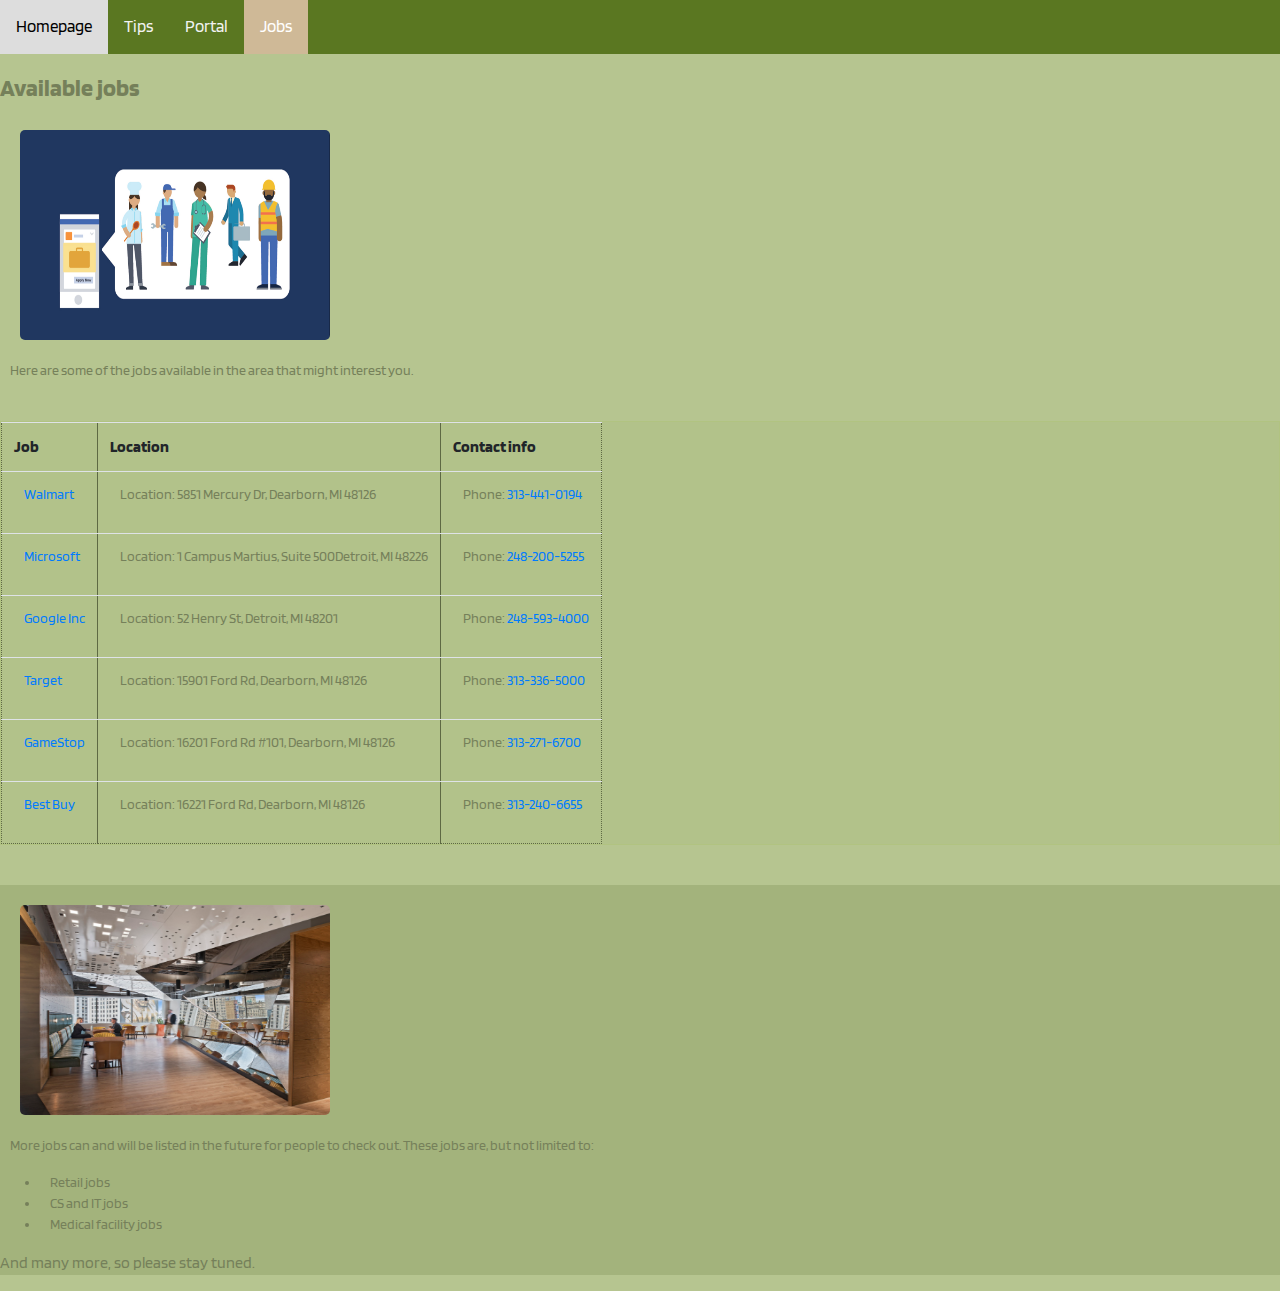
==== jobs.html @ 854a6f01 "Finalized project" ====
<!--Donald's part-->
<!DOCTYPE html>
<html>
    <head>
        <link rel="stylesheet" href="https://stackpath.bootstrapcdn.com/bootstrap/4.3.1/css/bootstrap.min.css" integrity="sha384-ggOyR0iXCbMQv3Xipma34MD+dH/1fQ784/j6cY/iJTQUOhcWr7x9JvoRxT2MZw1T" crossorigin="anonymous">
        <link rel="stylesheet" href="style.css">
         <link href="https://fonts.googleapis.com/css?family=Blinker&display=swap" rel="stylesheet">
         <title>Avaliable Jobs</title>
    </head>
        <body>
            <div class="topnav">
            <a href="index.html"> Homepage</a>
            <a href="tips.html">Tips </a>
            <a href="portal.html">Portal</a>
            <a class="active" href="jobs.html">Jobs</a>
        </div>

             <h1> Available jobs </h1>
                <img id = "third" src = "picture/job.jpg">
                <p> Here are some of the jobs available in the area that might interest you. </p>
                <br>

    <div class = "table">
        <table border = "1">
            <tr>
              <th> Job </th>
              <th> Location </th>
              <th> Contact info </th>
           </tr>
            <tr>
                 <td><p> <a href="https://careers.walmart.com">Walmart </a></p></td>
                 <td><p> Location: 5851 Mercury Dr, Dearborn, MI 48126</p></td>
                 <td> <p> Phone:<a href="tel:313-441-0194"> 313-441-0194 </p> <a></td>
           </tr>
            <tr>
                 <td><p> <a href="https://www.compuware.com"> Microsoft </a></p></td>
                 <td><p> Location: 1 Campus Martius, Suite 500Detroit, MI 48226</p></td>
                 <td><p> Phone:<a href="tel:248-200-5255"> 248-200-5255 </a></p></td>
           </tr>
            <tr>
                 <td><p> <a href="https://careers.google.com/locations/"> Google Inc </a></p></td>
                 <td><p> Location: 52 Henry St, Detroit, MI 48201 </p></td>
                 <td><p> Phone:<a href="tel:248-593-4000"> 248-593-4000 </a></p></td>
          </tr>
           <tr>
                 <td><p> <a href="https://www.target.com"> Target </a></p></td>
                 <td><p> Location: 15901 Ford Rd, Dearborn, MI 48126 </p></td>
                 <td><p> Phone:<a href="tel:(313) 336-5000"> 313-336-5000 </a></p></td>
          </tr>
           <tr>
                <td><p> <a href="https://www.gamestop.com/store/us/mi/detroit/979/grand-land-shopping-center-gamestop?utm_source=gmblisting&utm_medium=organic"> GameStop </a></p> </td>
                <td><p> Location: 16201 Ford Rd #101, Dearborn, MI 48126 </p></td>
                <td><p> Phone:<a href="tel:(313) 271-6700"> 313-271-6700 </a></p></td>
          </tr>
           <tr>
                <td><p> <a href="https://www.bestbuy.com"> Best Buy </a></p></td>
                <td><p> Location: 16221 Ford Rd, Dearborn, MI 48126 </p></td>
                <td><p> Phone:<a href="tel:(313) 240-6655"> 313-240-6655 </a></p></td>
         </tr>
    </table>
</div>
<br>
<div class = "starter">
<img id = "fourth" src = "picture/microsoft.jpg">
        <p> More jobs can and will be listed in the future for people to check out.
            These jobs are, but not limited to: <ul>
            <li> Retail jobs </li>
            <li> CS and IT jobs </li>
            <li> Medical facility jobs </li></ul>
            And many more, so please stay tuned. </p>
</div>
     </body>
</html>
---- style.css ----
.topnav{
  position: static;
  background-color: #5a7721;
  overflow: hidden;
  font-family: 'Blinker', sans-serif;
}

.topnav a{
  float: left;
  color: #f2f2f2;
  text-align: center;
  padding: 14px 16px;
  text-decoration: none;
  font-size: 17px;
  font-family: 'Blinker', sans-serif;
}
.topnav a:hover{
  background-color: #ddd;
  color: black;
  font-family: 'Blinker', sans-serif;
}

.topnav a.active{
  background-color: #CFB997;
  color: white;
}

h1{
    margin-top: 20px;
    color: #75805a;
    font-family: 'Blinker', sans-serif;
    font-size: 24px;
    font-weight: bold;
}

h2{
    color: #75805a;
    font-family: 'Blinker', sans-serif;
    font-size: 20px;
    font-weight: bold;
}



body{
    background-color: #b6c590;
    font-family: 'Blinker', sans-serif;
    color: #75805a;
}

p{
     text-indent: 10px;
    font-family: 'Blinker', sans-serif;
    color: #75805a;
    font-size: 14px;
}

ul{
    text-indent: 10px;
    font-family: 'Blinker', sans-serif;
    color: #75805a;
    font-size: 14px;
}

ol{
    text-indent: 10px;
    font-family: 'Blinker', sans-serif;
    color: #75805a;
    font-size: 14px;
}

#first{
    display: block;
  margin-left: auto;
  margin-right: auto;
  height: 300px;
  width: 400px;
  border: 1px solid #b6c590;
}

#second{
  float: left;
  border-radius: 25px;
  padding: 20px;
  height: 250px;
  width: 350px;
}

table{
border: 1px dotted #5e6943;
}

#third{
    border-radius: 25px;
    padding: 20px;
    height: 250px;
    width: 350px;
}

.table{
    border: 1px solid #b1c381;
    background-color: #b2c28a;
}

#fourth{
    border-radius: 25px;
    padding: 20px;
    height: 250px;
    width: 350px;
}

#workforce{
    height: 250px;
    width: 350px;
}
.fifth{
    border-radius: 25px;
    padding: 20px;
    height: 230px;
    width: 250px;
}

#sixth{
    height: 230px;
    width: 400px;
    border-radius: 25px;
    padding: 20px;
}

#seventh{
    height: 230px;
    width: 250px;
    border-radius: 25px;
    padding: 20px;
}

#summary{
    background-color: #a3b37c;
}
.button {
     background-color: #CFB997;
     border: none;
     color: white;
     padding: 20px 20px;
     text-align: center;
     text-decoration: none;
     display: inline-block;
     font-size: 20px;
     margin: 4px 2px;
     cursor: pointer;
}

#banner{
    height: 230px;
    width: 350px;
    border-radius: 25px;
    padding: 20px;
}

.starter{
    background-color: #a3b37c;
}
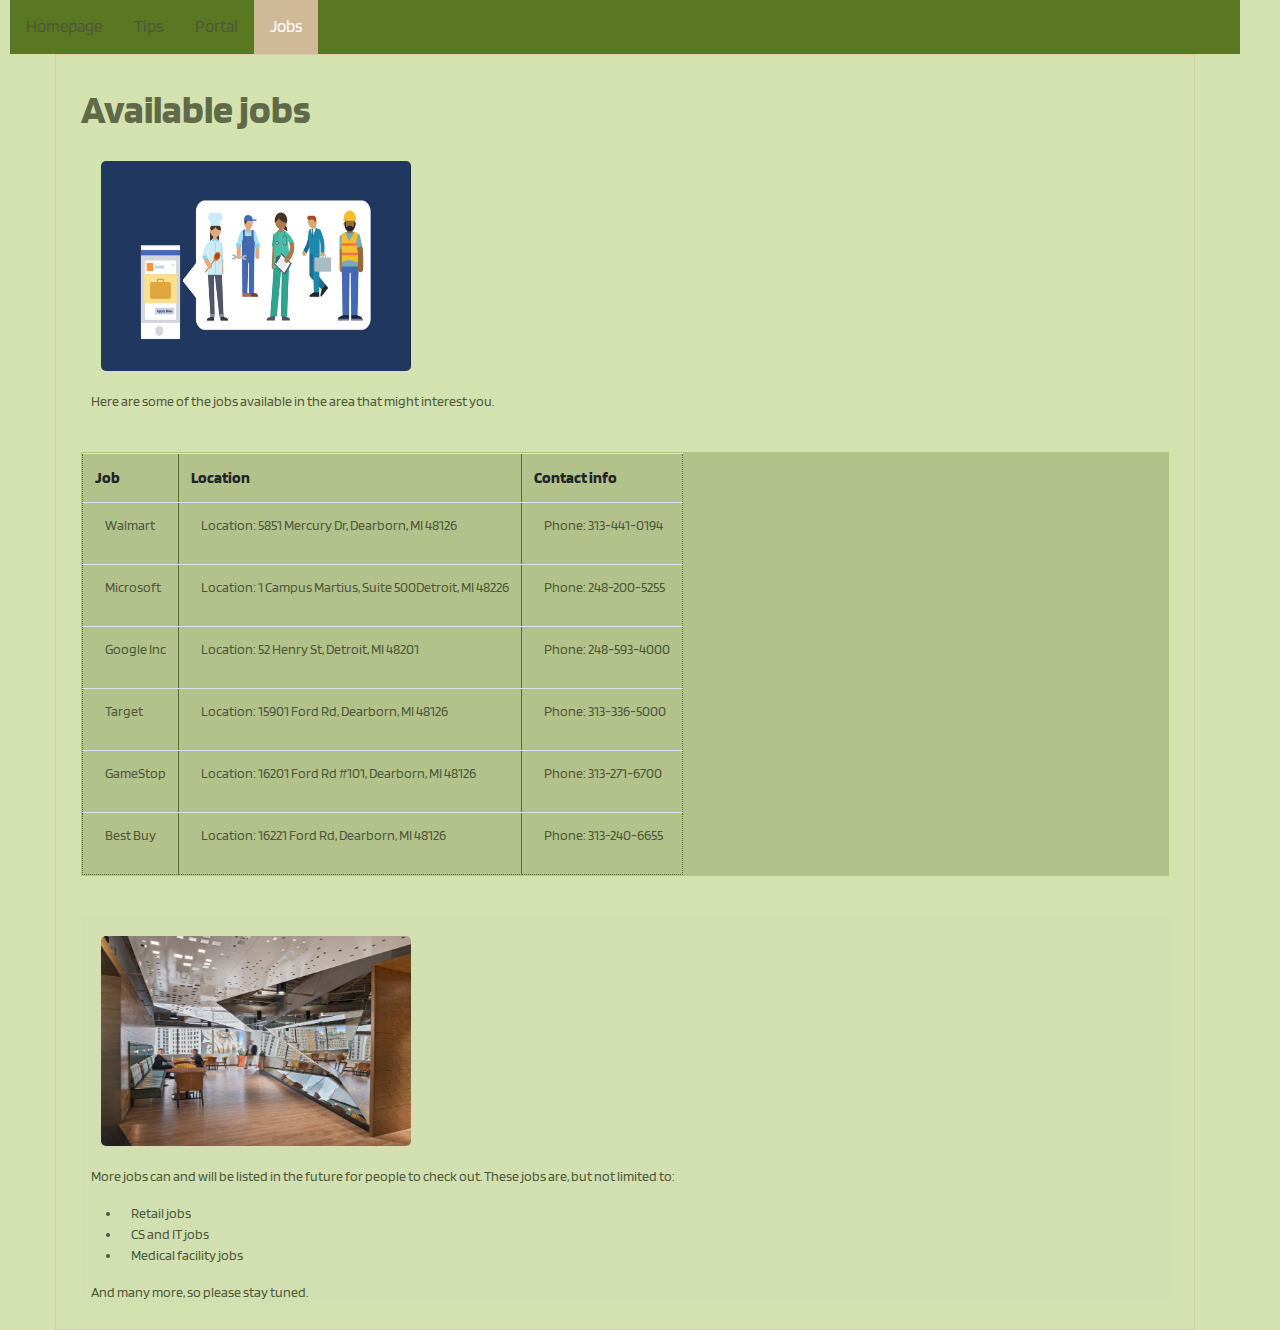
==== commit bd96b0c8: "Finished project" ====
--- a/jobs.html
+++ b/jobs.html
@@ -14,7 +14,7 @@
             <a href="portal.html">Portal</a>
             <a class="active" href="jobs.html">Jobs</a>
         </div>
-
+<div class = "container">
              <h1> Available jobs </h1>
                 <img id = "third" src = "picture/job.jpg">
                 <p> Here are some of the jobs available in the area that might interest you. </p>
@@ -62,12 +62,13 @@
 <br>
 <div class = "starter">
 <img id = "fourth" src = "picture/microsoft.jpg">
-        <p> More jobs can and will be listed in the future for people to check out.
+            <p> More jobs can and will be listed in the future for people to check out.
             These jobs are, but not limited to: <ul>
             <li> Retail jobs </li>
             <li> CS and IT jobs </li>
-            <li> Medical facility jobs </li></ul>
-            And many more, so please stay tuned. </p>
+            <li> Medical facility jobs </li></ul></p>
+            <p>And many more, so please stay tuned.</p>
+</div>
 </div>
      </body>
 </html>--- a/style.css
+++ b/style.css
@@ -27,45 +27,54 @@
 
 h1{
     margin-top: 20px;
+    padding-right: 10px;
+    color: #606948;
+    font-family: 'Blinker', sans-serif;
+    font-weight: bold;
+}
+
+h2{
+    color: #606948;
+    font-family: 'Blinker', sans-serif;
+    font-weight: bold;
+}
+
+
+
+body{
+    background-color: #d3e2ae;
+    font-family: 'Blinker', sans-serif;
     color: #75805a;
-    font-family: 'Blinker', sans-serif;
-    font-size: 24px;
-    font-weight: bold;
-}
-
-h2{
-    color: #75805a;
-    font-family: 'Blinker', sans-serif;
-    font-size: 20px;
-    font-weight: bold;
-}
-
-
-
-body{
-    background-color: #b6c590;
-    font-family: 'Blinker', sans-serif;
-    color: #75805a;
+    margin-right: 20px;
+    padding-right: 20px;
+    padding-left: 10px;
+}
+
+.container{
+    margin:0 auto;
+    padding:10px 25px;
+    border:1px solid;
+    color: rgb(219, 202, 177);
 }
 
 p{
      text-indent: 10px;
     font-family: 'Blinker', sans-serif;
-    color: #75805a;
+    color: #4f573a;
     font-size: 14px;
 }
 
 ul{
     text-indent: 10px;
     font-family: 'Blinker', sans-serif;
-    color: #75805a;
+    color: #4f573a;
     font-size: 14px;
 }
 
 ol{
     text-indent: 10px;
     font-family: 'Blinker', sans-serif;
-    color: #75805a;
+    color: #4f573a;
     font-size: 14px;
 }
 
@@ -134,9 +143,6 @@
     padding: 20px;
 }
 
-#summary{
-    background-color: #a3b37c;
-}
 .button {
      background-color: #CFB997;
      border: none;
@@ -158,5 +164,38 @@
 }
 
 .starter{
-    background-color: #a3b37c;
+    background-color: #d2dfb1;
+}
+
+form{
+    color: #4f573a;
+}
+
+input[type=text] {
+  width: 100%;
+  padding: 12px 20px;
+  margin: 8px 0;
+  box-sizing: border-box;
+  background-color: #b6c590;
+  color: #bcce90;
+}
+
+/* unvisited link */
+a:link {
+  color: #4f573a;
+}
+
+/* visited link */
+a:visited {
+  color: #909b75;
+}
+
+/* mouse over link */
+a:hover {
+  color: rgb(167, 144, 111);
+}
+
+/* selected link */
+a:active {
+  color: #CFB997;
 }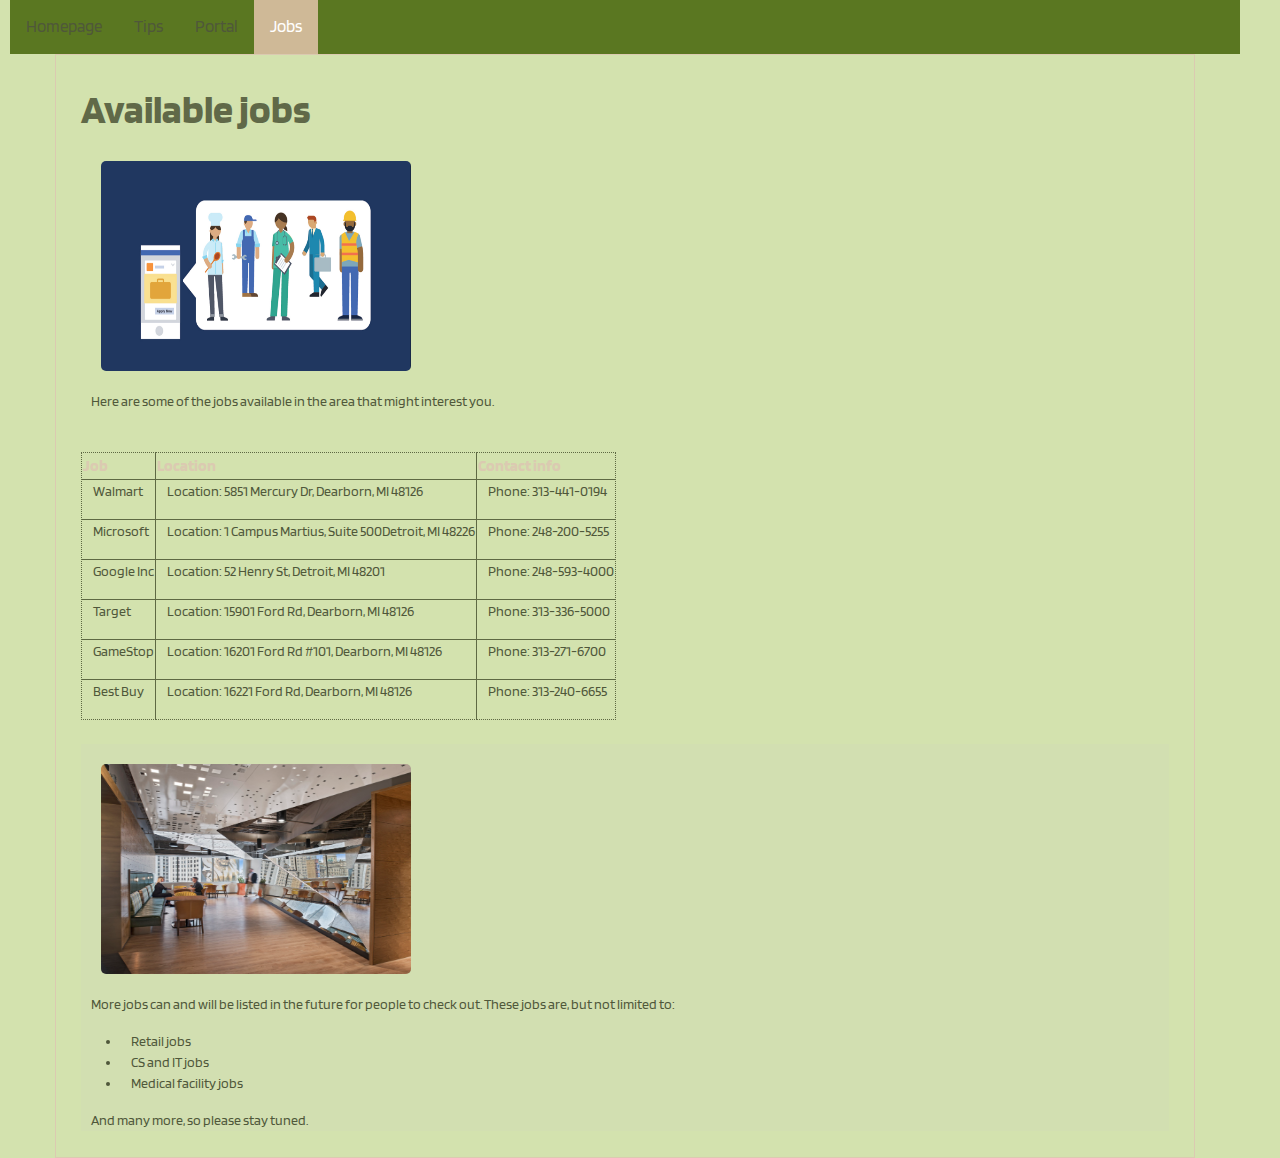
==== commit 42c4316e: "Cleaned up more" ====
--- a/jobs.html
+++ b/jobs.html
@@ -19,8 +19,6 @@
                 <img id = "third" src = "picture/job.jpg">
                 <p> Here are some of the jobs available in the area that might interest you. </p>
                 <br>
-
-    <div class = "table">
         <table border = "1">
             <tr>
               <th> Job </th>
@@ -58,7 +56,6 @@
                 <td><p> Phone:<a href="tel:(313) 240-6655"> 313-240-6655 </a></p></td>
          </tr>
     </table>
-</div>
 <br>
 <div class = "starter">
 <img id = "fourth" src = "picture/microsoft.jpg">
--- a/style.css
+++ b/style.css
@@ -106,11 +106,6 @@
     width: 350px;
 }
 
-.table{
-    border: 1px solid #b1c381;
-    background-color: #b2c28a;
-}
-
 #fourth{
     border-radius: 25px;
     padding: 20px;
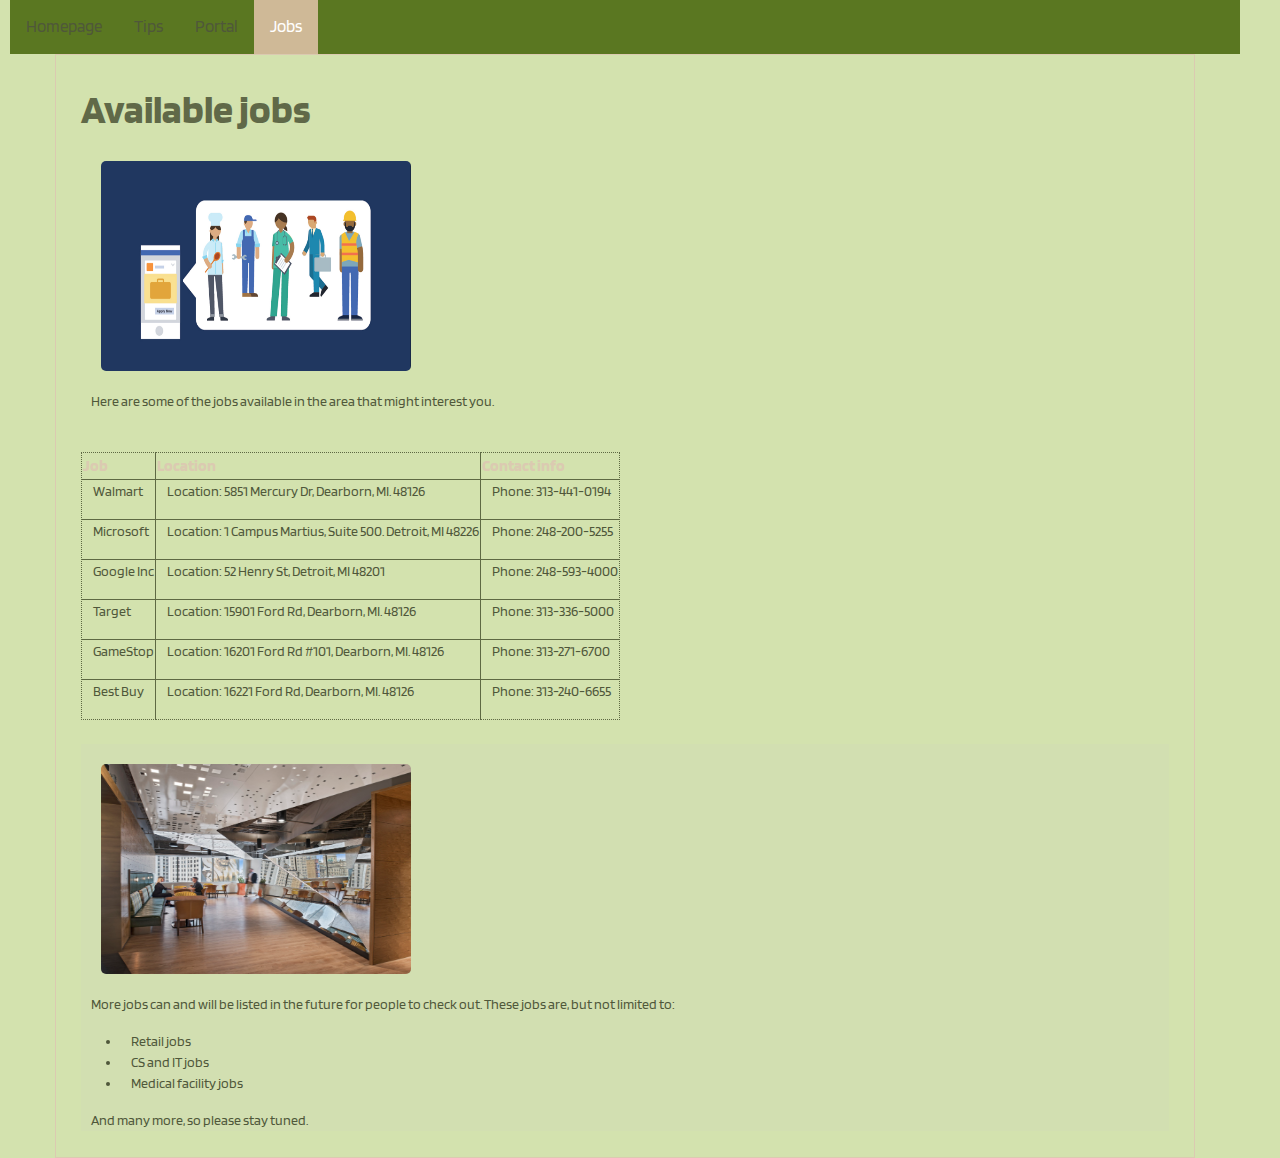
==== commit 04a62a4d: "Tidied up website" ====
--- a/jobs.html
+++ b/jobs.html
@@ -27,12 +27,12 @@
            </tr>
             <tr>
                  <td><p> <a href="https://careers.walmart.com">Walmart </a></p></td>
-                 <td><p> Location: 5851 Mercury Dr, Dearborn, MI 48126</p></td>
+                 <td><p> Location: 5851 Mercury Dr, Dearborn, MI. 48126</p></td>
                  <td> <p> Phone:<a href="tel:313-441-0194"> 313-441-0194 </p> <a></td>
            </tr>
             <tr>
                  <td><p> <a href="https://www.compuware.com"> Microsoft </a></p></td>
-                 <td><p> Location: 1 Campus Martius, Suite 500Detroit, MI 48226</p></td>
+                 <td><p> Location: 1 Campus Martius, Suite 500. Detroit, MI 48226</p></td>
                  <td><p> Phone:<a href="tel:248-200-5255"> 248-200-5255 </a></p></td>
            </tr>
             <tr>
@@ -42,17 +42,17 @@
           </tr>
            <tr>
                  <td><p> <a href="https://www.target.com"> Target </a></p></td>
-                 <td><p> Location: 15901 Ford Rd, Dearborn, MI 48126 </p></td>
+                 <td><p> Location: 15901 Ford Rd, Dearborn, MI. 48126 </p></td>
                  <td><p> Phone:<a href="tel:(313) 336-5000"> 313-336-5000 </a></p></td>
           </tr>
            <tr>
                 <td><p> <a href="https://www.gamestop.com/store/us/mi/detroit/979/grand-land-shopping-center-gamestop?utm_source=gmblisting&utm_medium=organic"> GameStop </a></p> </td>
-                <td><p> Location: 16201 Ford Rd #101, Dearborn, MI 48126 </p></td>
+                <td><p> Location: 16201 Ford Rd #101, Dearborn, MI. 48126 </p></td>
                 <td><p> Phone:<a href="tel:(313) 271-6700"> 313-271-6700 </a></p></td>
           </tr>
            <tr>
                 <td><p> <a href="https://www.bestbuy.com"> Best Buy </a></p></td>
-                <td><p> Location: 16221 Ford Rd, Dearborn, MI 48126 </p></td>
+                <td><p> Location: 16221 Ford Rd, Dearborn, MI. 48126 </p></td>
                 <td><p> Phone:<a href="tel:(313) 240-6655"> 313-240-6655 </a></p></td>
          </tr>
     </table>
--- a/style.css
+++ b/style.css
@@ -182,7 +182,7 @@
 
 /* visited link */
 a:visited {
-  color: #909b75;
+  color: white;
 }
 
 /* mouse over link */
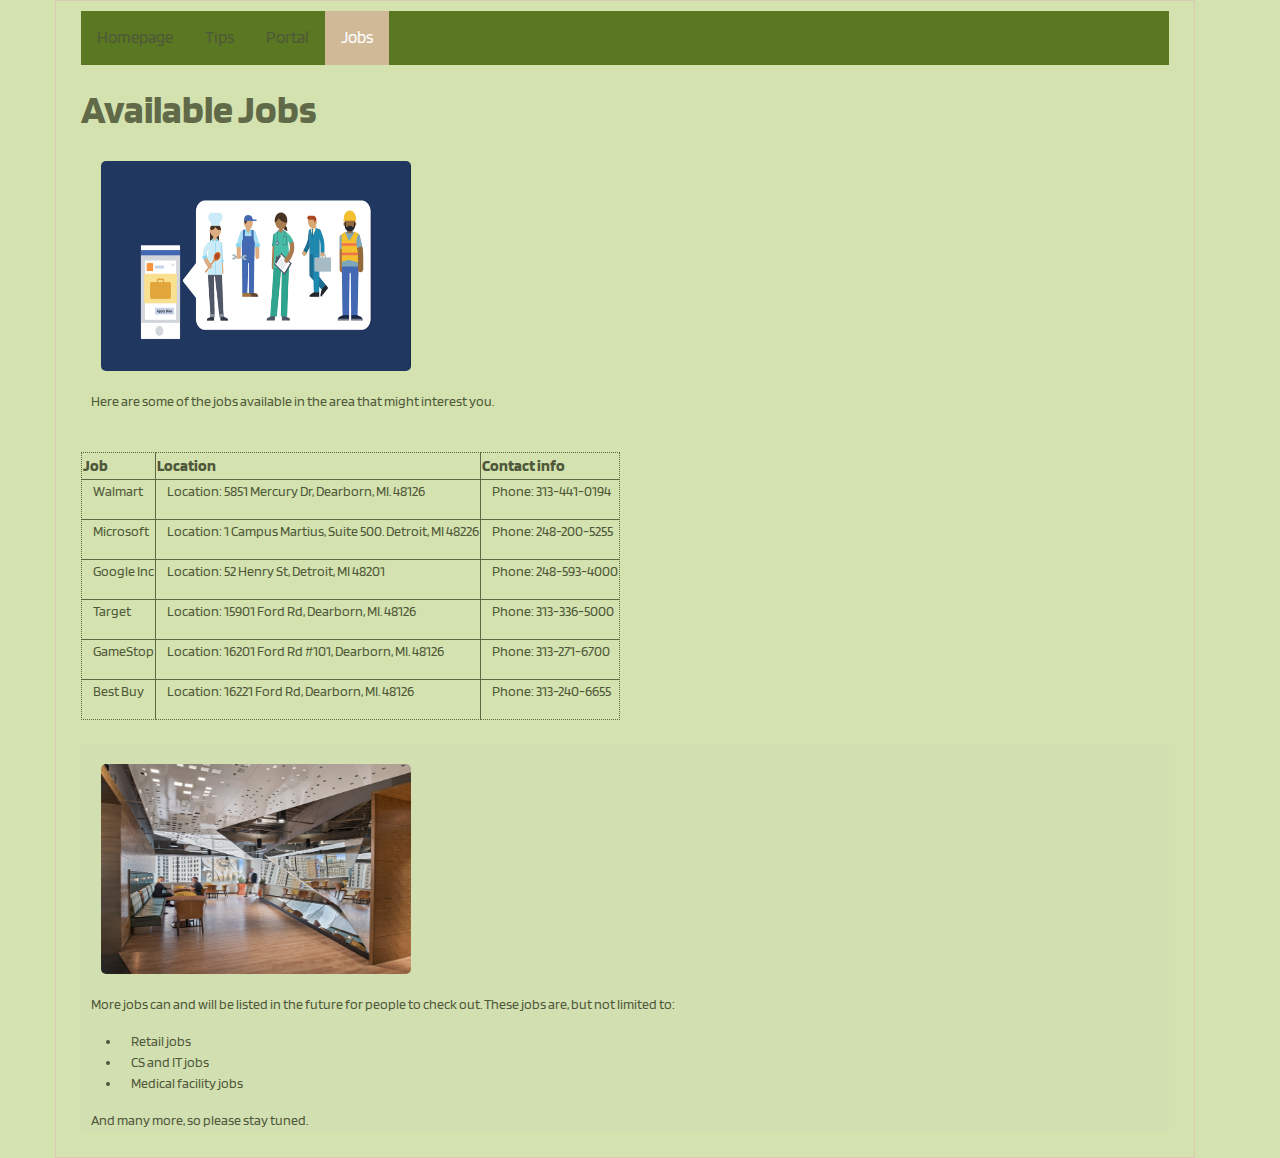
==== commit 8833561a: "Cleaned up website" ====
--- a/jobs.html
+++ b/jobs.html
@@ -8,14 +8,14 @@
          <title>Avaliable Jobs</title>
     </head>
         <body>
+            <div class = "container">
             <div class="topnav">
             <a href="index.html"> Homepage</a>
             <a href="tips.html">Tips </a>
             <a href="portal.html">Portal</a>
             <a class="active" href="jobs.html">Jobs</a>
         </div>
-<div class = "container">
-             <h1> Available jobs </h1>
+             <h1> Available Jobs </h1>
                 <img id = "third" src = "picture/job.jpg">
                 <p> Here are some of the jobs available in the area that might interest you. </p>
                 <br>
--- a/style.css
+++ b/style.css
@@ -97,6 +97,10 @@
 
 table{
 border: 1px dotted #5e6943;
+}
+
+th{
+    color: #4f573a;
 }
 
 #third{
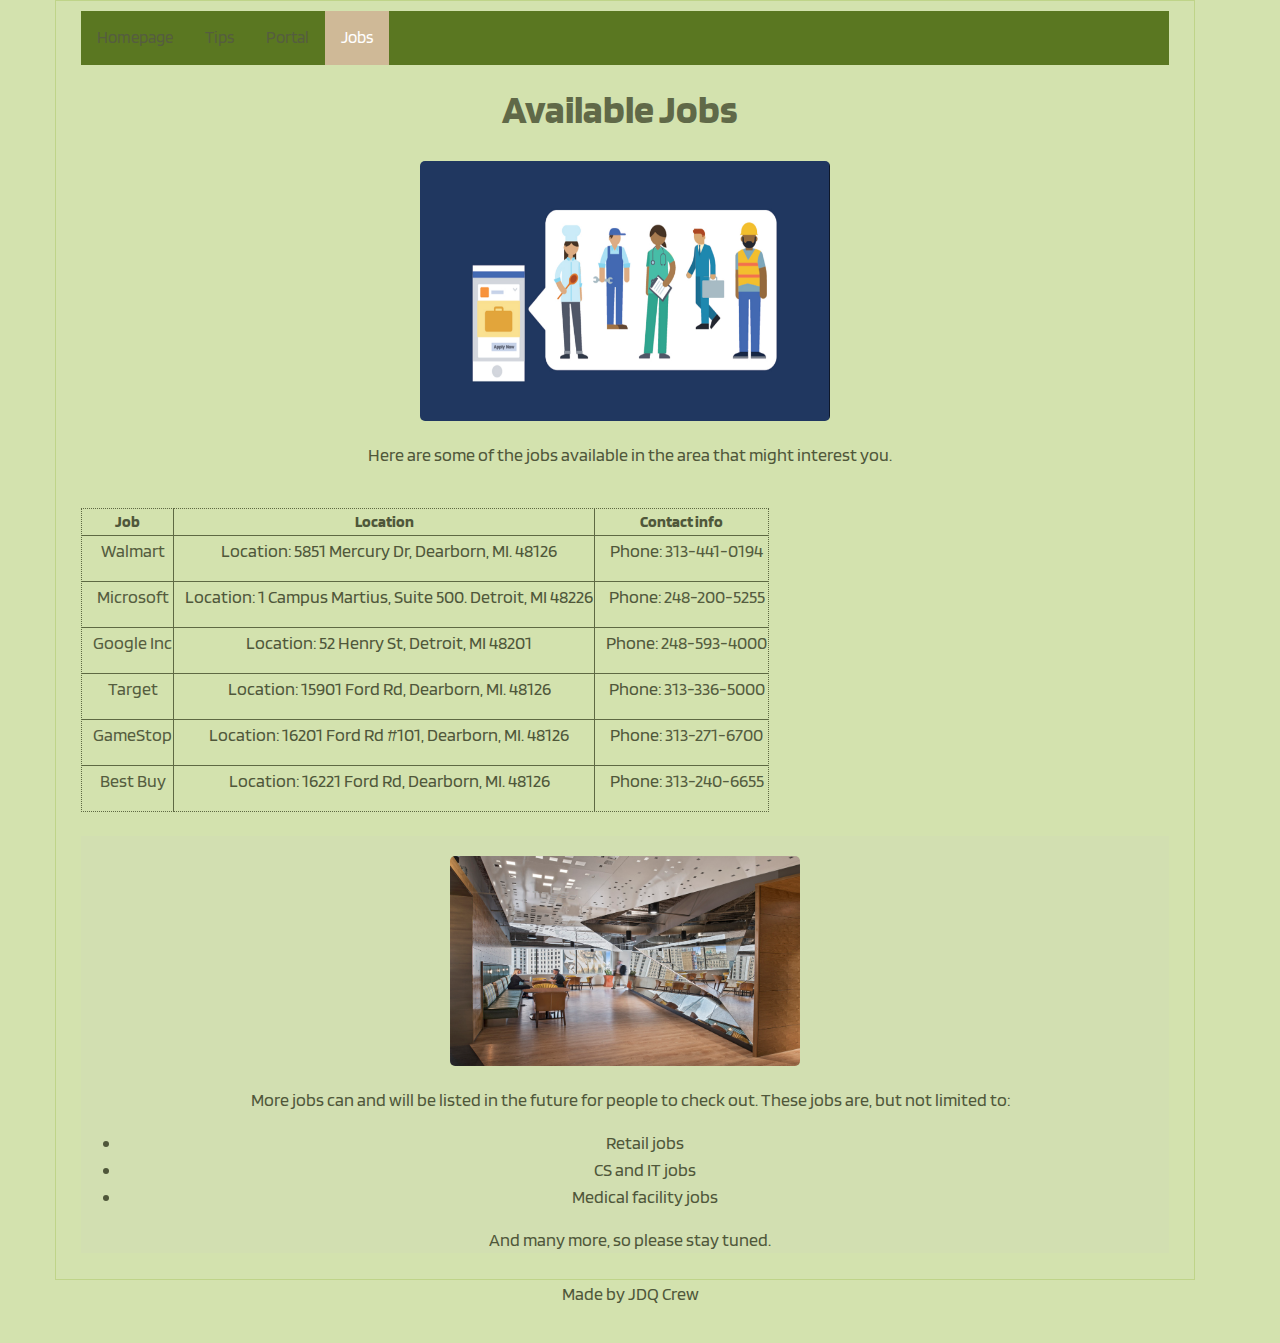
==== commit 5035cb60: "Cleaned up" ====
--- a/jobs.html
+++ b/jobs.html
@@ -16,7 +16,7 @@
             <a class="active" href="jobs.html">Jobs</a>
         </div>
              <h1> Available Jobs </h1>
-                <img id = "third" src = "picture/job.jpg">
+                <img class = "banner" src = "picture/job.jpg">
                 <p> Here are some of the jobs available in the area that might interest you. </p>
                 <br>
         <table border = "1">
@@ -67,5 +67,8 @@
             <p>And many more, so please stay tuned.</p>
 </div>
 </div>
+   <footer>
+         <p> Made by JDQ Crew </p>
+     </footer>
      </body>
 </html>--- a/style.css
+++ b/style.css
@@ -43,39 +43,39 @@
 
 body{
     background-color: #d3e2ae;
+    text-align: center;
     font-family: 'Blinker', sans-serif;
     color: #75805a;
     margin-right: 20px;
     padding-right: 20px;
     padding-left: 10px;
+    padding-bottom: 20px;
 }
 
 .container{
     margin:0 auto;
     padding:10px 25px;
     border:1px solid;
-    color: rgb(219, 202, 177);
+    color: #bfd489;
 }
 
 p{
      text-indent: 10px;
     font-family: 'Blinker', sans-serif;
     color: #4f573a;
-    font-size: 14px;
+    font-size: 18px;
 }
 
 ul{
-    text-indent: 10px;
-    font-family: 'Blinker', sans-serif;
-    color: #4f573a;
-    font-size: 14px;
+    font-family: 'Blinker', sans-serif;
+    color: #4f573a;
+    font-size: 18px;
 }
 
 ol{
-    text-indent: 10px;
-    font-family: 'Blinker', sans-serif;
-    color: #4f573a;
-    font-size: 14px;
+    font-family: 'Blinker', sans-serif;
+    color: #4f573a;
+    font-size: 18px;
 }
 
 #first{
@@ -92,7 +92,7 @@
   border-radius: 25px;
   padding: 20px;
   height: 250px;
-  width: 350px;
+  width: 400px;
 }
 
 table{
@@ -114,7 +114,7 @@
     border-radius: 25px;
     padding: 20px;
     height: 250px;
-    width: 350px;
+    width: 390px;
 }
 
 #workforce{
@@ -137,7 +137,7 @@
 
 #seventh{
     height: 230px;
-    width: 250px;
+    width: 400px;
     border-radius: 25px;
     padding: 20px;
 }
@@ -155,9 +155,9 @@
      cursor: pointer;
 }
 
-#banner{
-    height: 230px;
-    width: 350px;
+.banner{
+    height: 300px;
+    width: 450px;
     border-radius: 25px;
     padding: 20px;
 }
@@ -181,7 +181,7 @@
 
 /* unvisited link */
 a:link {
-  color: #4f573a;
+  color: #555d3f;
 }
 
 /* visited link */
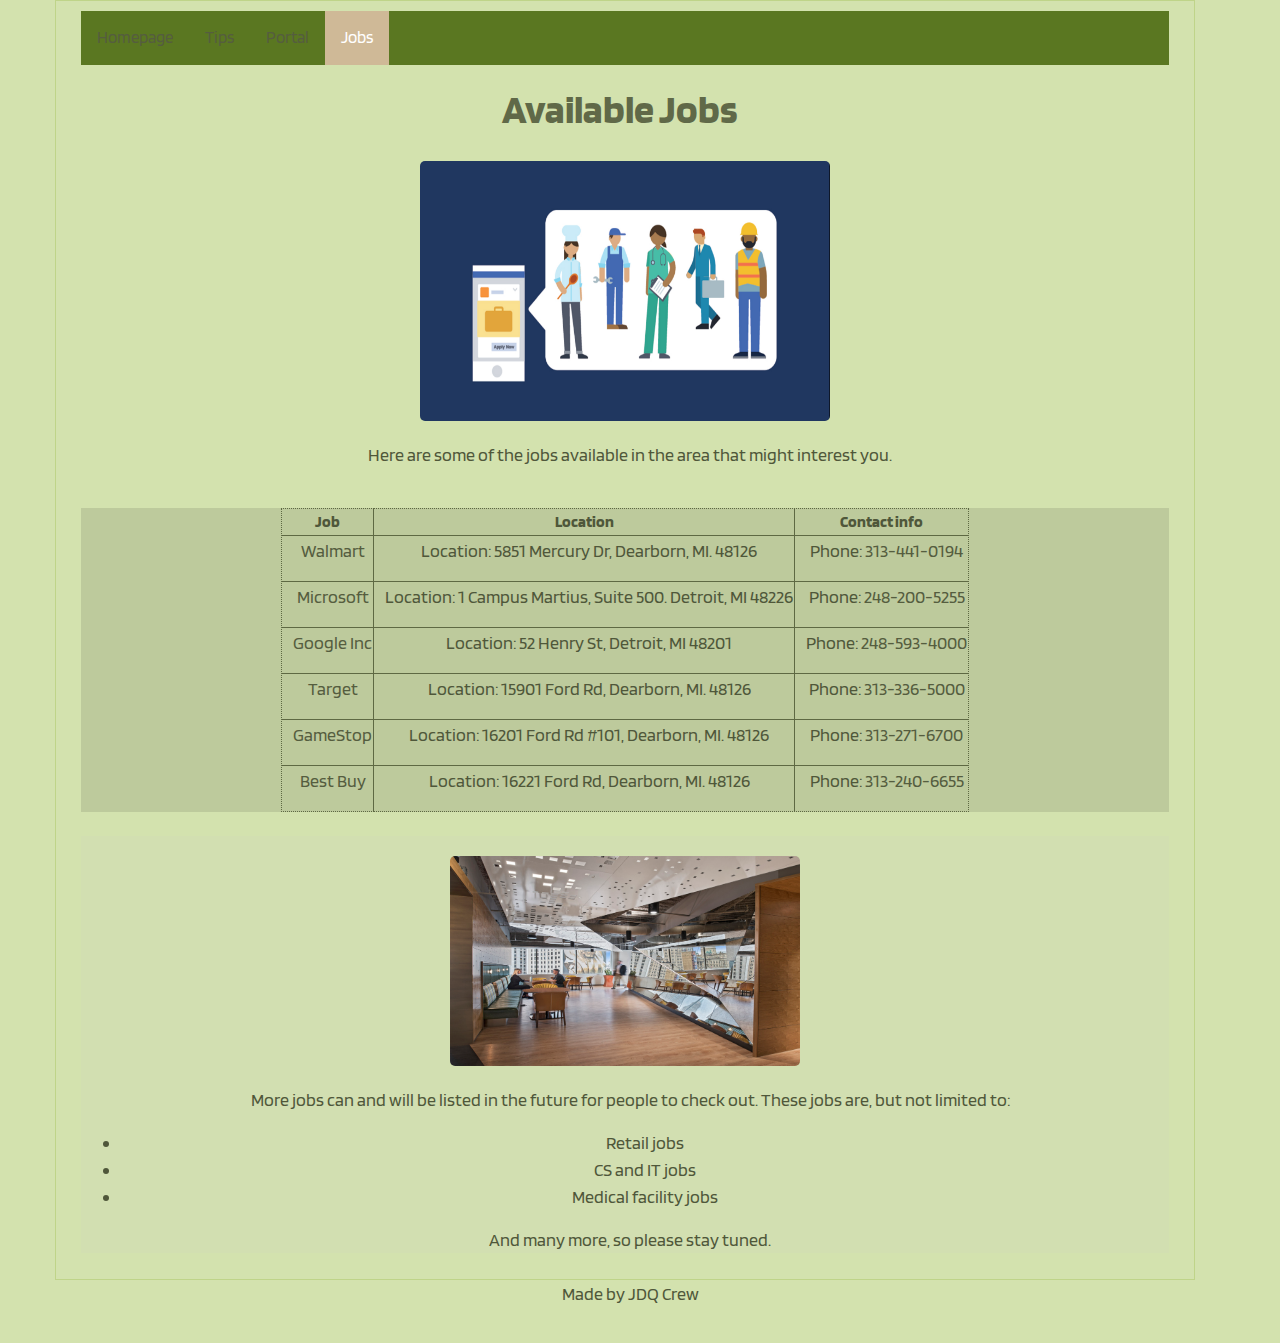
==== commit 4ca460f3: "Finished" ====
--- a/jobs.html
+++ b/jobs.html
@@ -19,6 +19,7 @@
                 <img class = "banner" src = "picture/job.jpg">
                 <p> Here are some of the jobs available in the area that might interest you. </p>
                 <br>
+        <div class ="list">
         <table border = "1">
             <tr>
               <th> Job </th>
@@ -56,6 +57,7 @@
                 <td><p> Phone:<a href="tel:(313) 240-6655"> 313-240-6655 </a></p></td>
          </tr>
     </table>
+</div>
 <br>
 <div class = "starter">
 <img id = "fourth" src = "picture/microsoft.jpg">
--- a/style.css
+++ b/style.css
@@ -97,6 +97,8 @@
 
 table{
 border: 1px dotted #5e6943;
+margin-left:auto;
+margin-right:auto;
 }
 
 th{
@@ -191,10 +193,14 @@
 
 /* mouse over link */
 a:hover {
-  color: rgb(167, 144, 111);
+  color: white;
 }
 
 /* selected link */
 a:active {
-  color: #CFB997;
+  color: white;
+}
+
+.list{
+    background-color: #bdca9c;
 }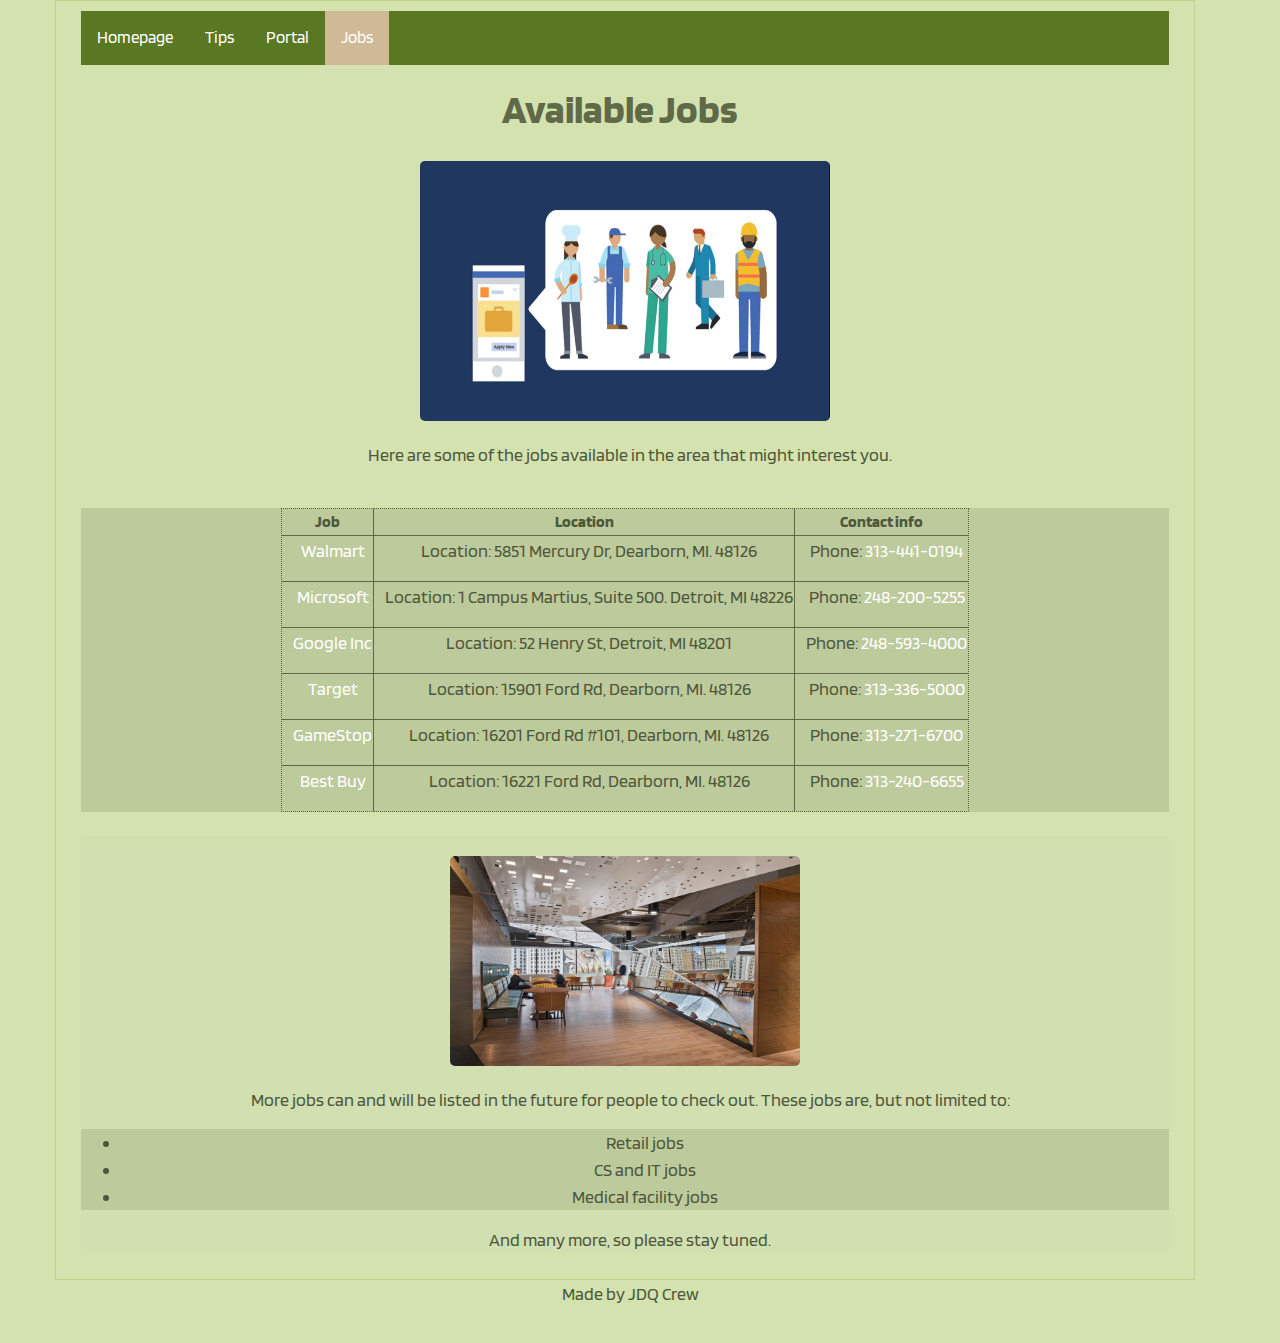
==== commit 753f6c01: "Cleaned up" ====
--- a/jobs.html
+++ b/jobs.html
@@ -62,10 +62,10 @@
 <div class = "starter">
 <img id = "fourth" src = "picture/microsoft.jpg">
             <p> More jobs can and will be listed in the future for people to check out.
-            These jobs are, but not limited to: <ul>
+            These jobs are, but not limited to: <div class ="list"><ul>
             <li> Retail jobs </li>
             <li> CS and IT jobs </li>
-            <li> Medical facility jobs </li></ul></p>
+            <li> Medical facility jobs </li></ul></p></div>
             <p>And many more, so please stay tuned.</p>
 </div>
 </div>
--- a/style.css
+++ b/style.css
@@ -183,7 +183,7 @@
 
 /* unvisited link */
 a:link {
-  color: #555d3f;
+  color: white;
 }
 
 /* visited link */
